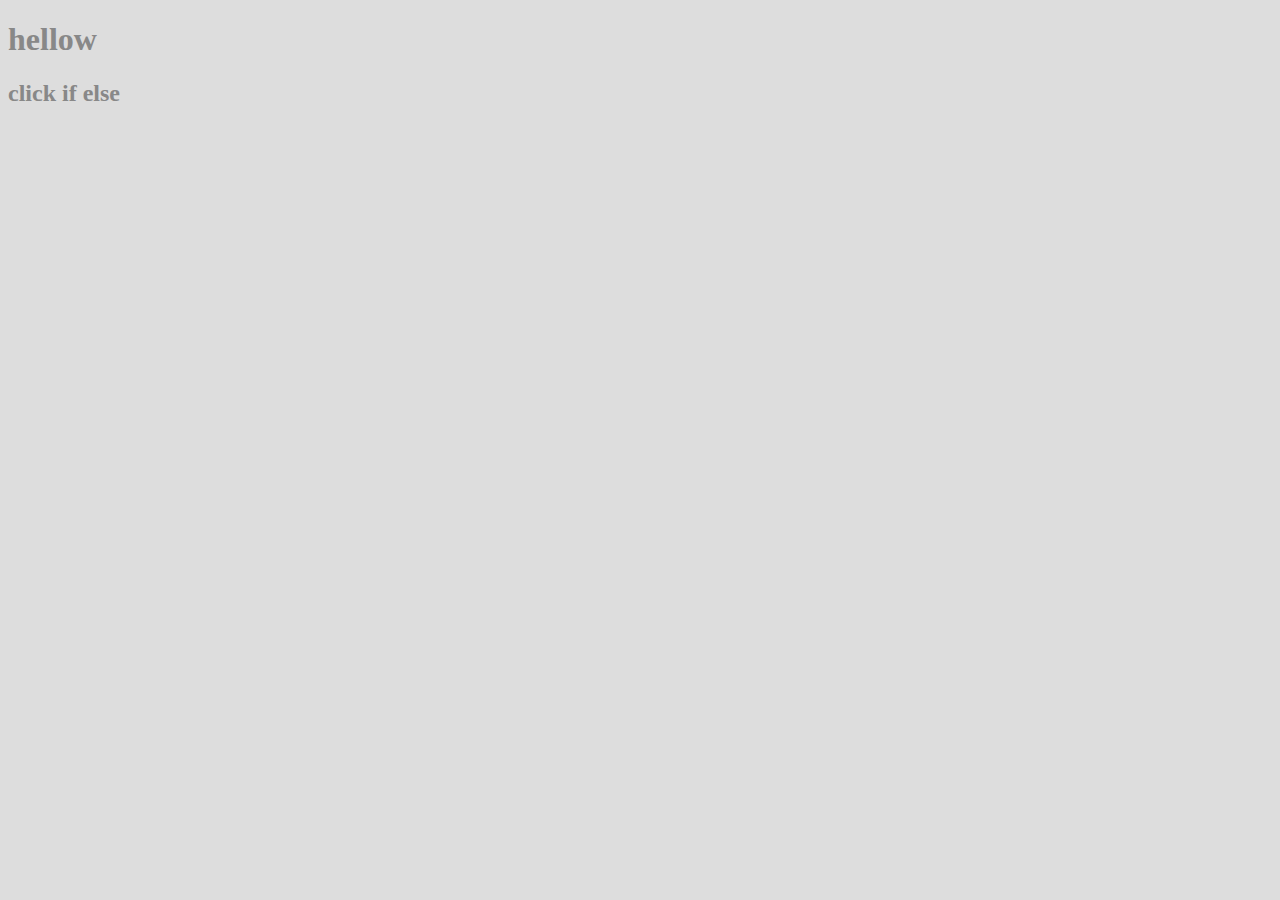
==== index.html @ 51812d73 "00javascript" ====
<!DOCTYPE html>
<html lang="en">

<head>
    <meta charset="UTF-8">
    <meta http-equiv="X-UA-Compatible" content="IE=edge">
    <meta name="viewport" content="width=device-width, initial-scale=1.0">
    <title>Document</title>
    <link rel="stylesheet" href="index.css">

</head>

<body>
    <h1 id="title">hellow</h1>
    <h2 id="h2title">click if else</h2>
    <script src="study03.js"></script>
</body>

</html>
---- index.css ----
body {background:#ddd}

#title {color:#888}
#h2title {color:#888}
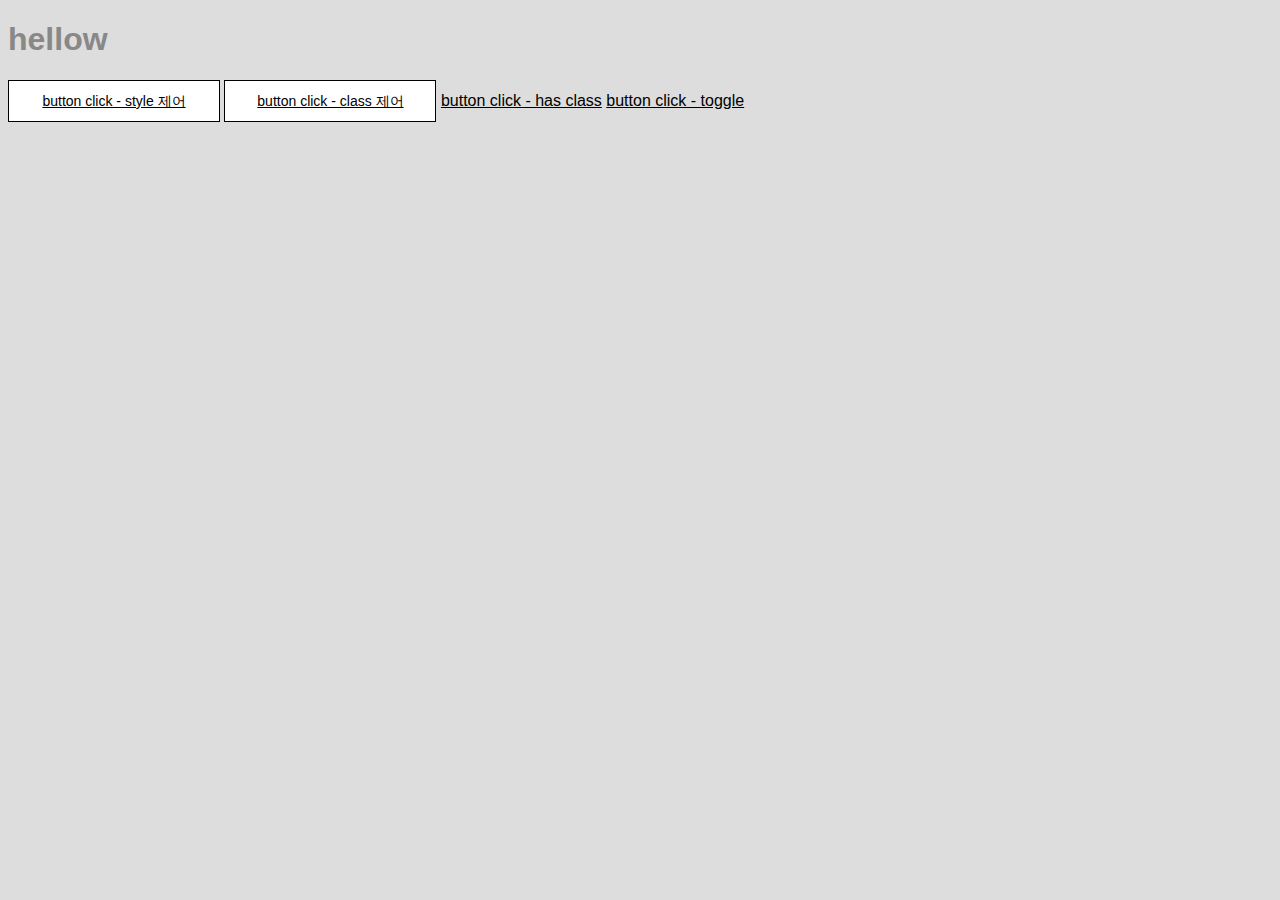
==== commit e2f0b12e: "21.04.05 회사" ====
--- a/index.html
+++ b/index.html
@@ -11,8 +11,12 @@
 </head>
 
 <body>
-    <h1 id="title">hellow</h1>
-    <h2 id="h2title">click if else</h2>
+    <h1 id="title" class="">hellow</h1>
+    <a href="#" id="button1" class="button01">button click - style 제어</a>
+    <a href="#" id="button2" class="button02">button click - class 제어</a>
+    <a href="#" id="button3" class="button03">button click - has class</a>
+    <a href="#" id="button4" class="button04">button click - toggle</a>
+
     <script src="study03.js"></script>
 </body>
 
--- a/index.css
+++ b/index.css
@@ -1,4 +1,19 @@
+* {font-family:'Noto Sans KR', 'Malgun Gothic','맑은고딕',sans-serif;color:#000}
 body {background:#ddd}
 
 #title {color:#888}
-#h2title {color:#888}+#title.checked {color:#000}
+
+
+
+#button01 {color:#000}
+
+
+
+.button01 {display:inline-block;border:1px solid #000;background:#fff;width:210px;height:40px;line-height:40px;text-align:center;font-size:14px;}
+.button01.clicked {background:#000;}
+
+.button02 {display:inline-block;border:1px solid #000;background:#fff;width:210px;height:40px;line-height:40px;text-align:center;font-size:14px;}
+.button02.clicked {background:#000;color:#fff}
+
+
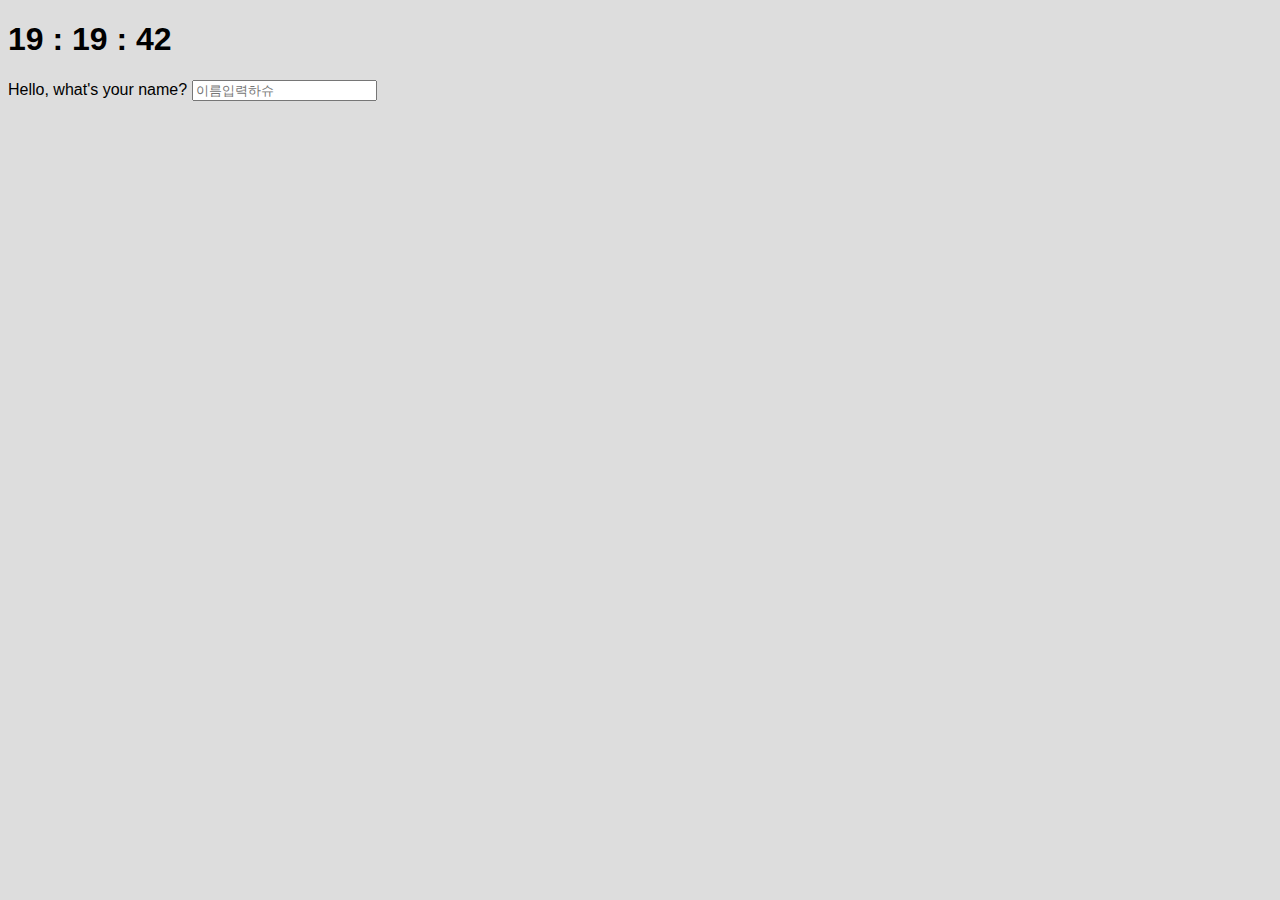
==== commit 934ffb98: "21.04.07" ====
--- a/index.html
+++ b/index.html
@@ -11,13 +11,21 @@
 </head>
 
 <body>
-    <h1 id="title" class="">hellow</h1>
-    <a href="#" id="button1" class="button01">button click - style 제어</a>
-    <a href="#" id="button2" class="button02">button click - class 제어</a>
-    <a href="#" id="button3" class="button03">button click - has class</a>
-    <a href="#" id="button4" class="button04">button click - toggle</a>
 
-    <script src="study03.js"></script>
+    <div class="js-clock">
+        <h1>00:00</h1>
+    </div>
+
+    <form class="js-form form showing">
+        <span>Hello, what's your name?</span>
+        <input type="text" id="username" class="input" placeholder="이름입력하슈">
+    </form>
+    <h4 class="js-greetings greetings"></h4>
+
+
+    <script src="clock.js"></script>
+    <script src="greeting.js"></script>
+    
 </body>
 
 </html>--- a/index.css
+++ b/index.css
@@ -17,3 +17,12 @@
 .button02.clicked {background:#000;color:#fff}
 
 
+.form,
+.greetings {
+  display: none;
+}
+.showing {
+  display: block;
+}
+
+
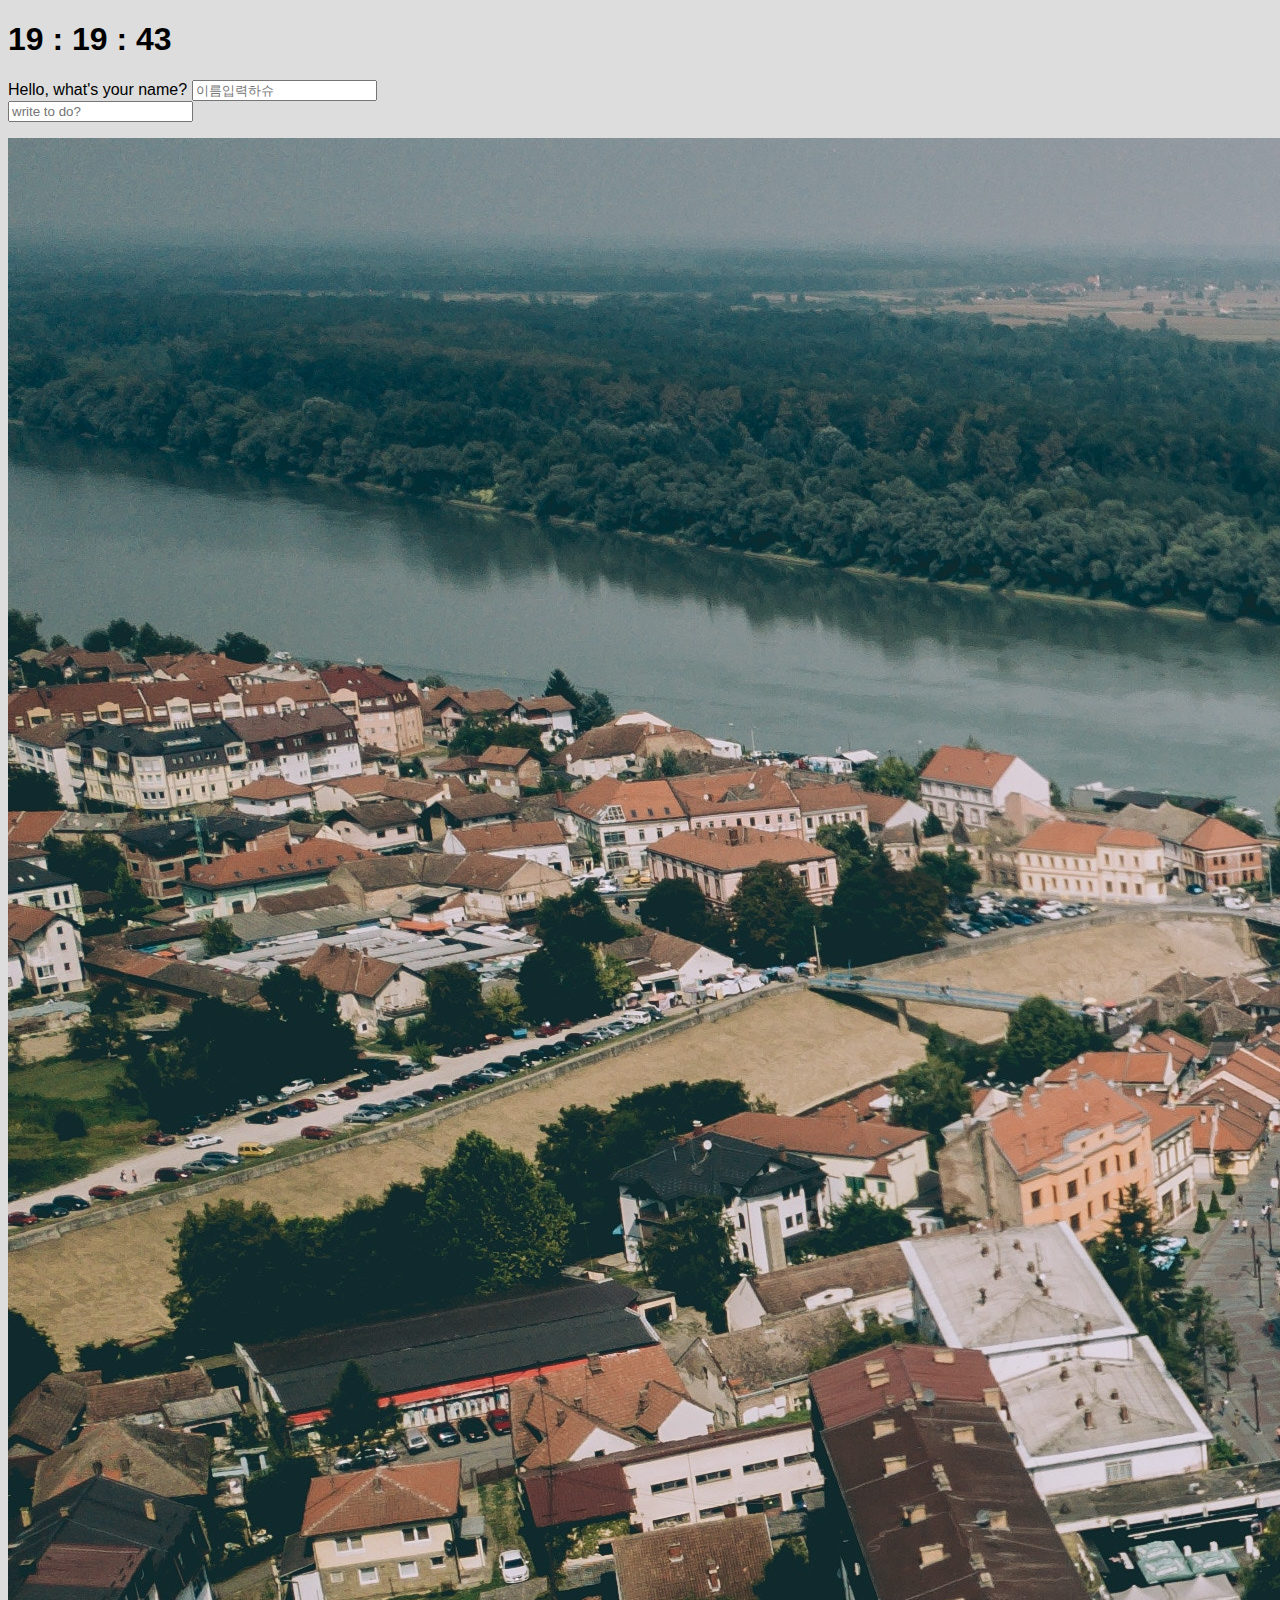
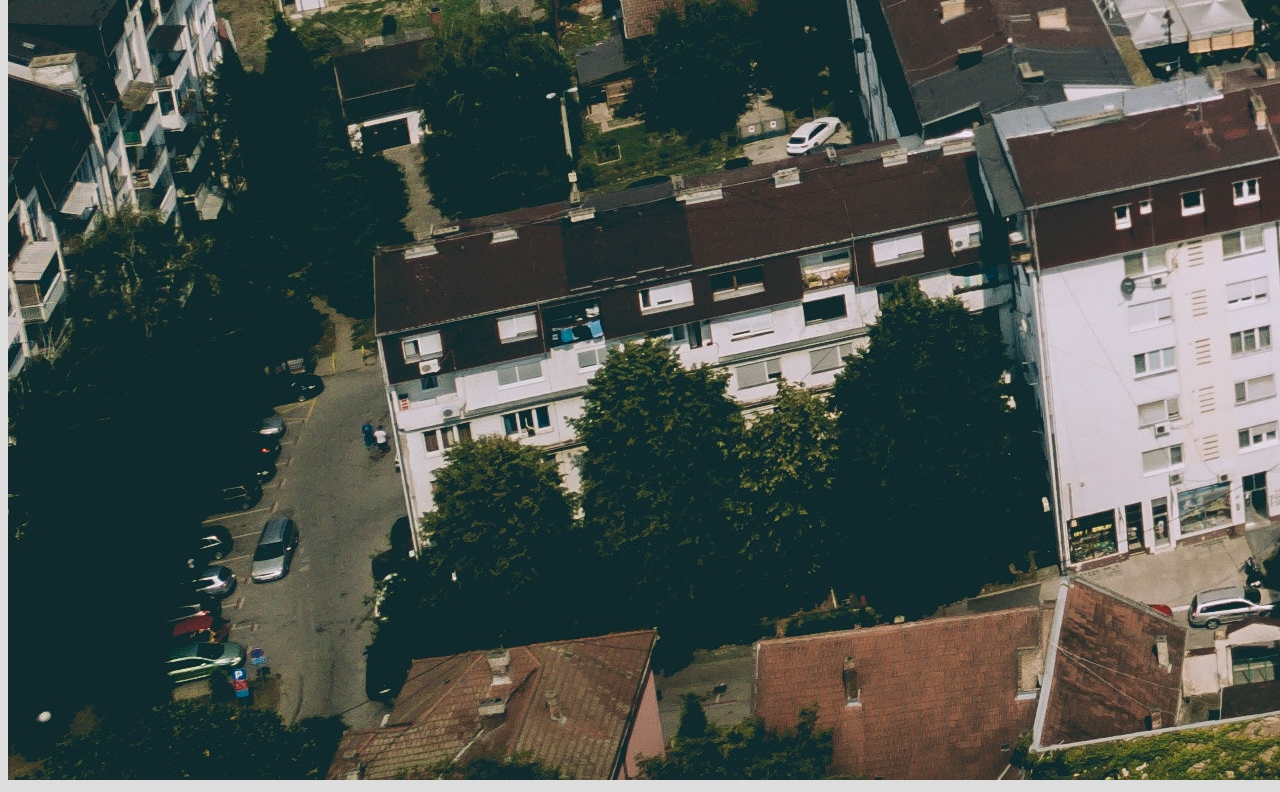
==== commit 156f0a45: "21.04.13" ====
--- a/index.html
+++ b/index.html
@@ -18,14 +18,23 @@
 
     <form class="js-form form showing">
         <span>Hello, what's your name?</span>
-        <input type="text" id="username" class="input" placeholder="이름입력하슈">
+        <input type="text" id="username" class="todoinput" placeholder="이름입력하슈">
     </form>
     <h4 class="js-greetings greetings"></h4>
 
+    <form class="js-toDoForm">
+        <input type="text" class="input" placeholder="write to do?">
+    </form>
+    <ul class="js-toDoList">
 
+    </ul>
+
+
+    
     <script src="clock.js"></script>
     <script src="greeting.js"></script>
-    
+    <script src="todo.js"></script>
+    <script src="background.js"></script>
 </body>
 
 </html>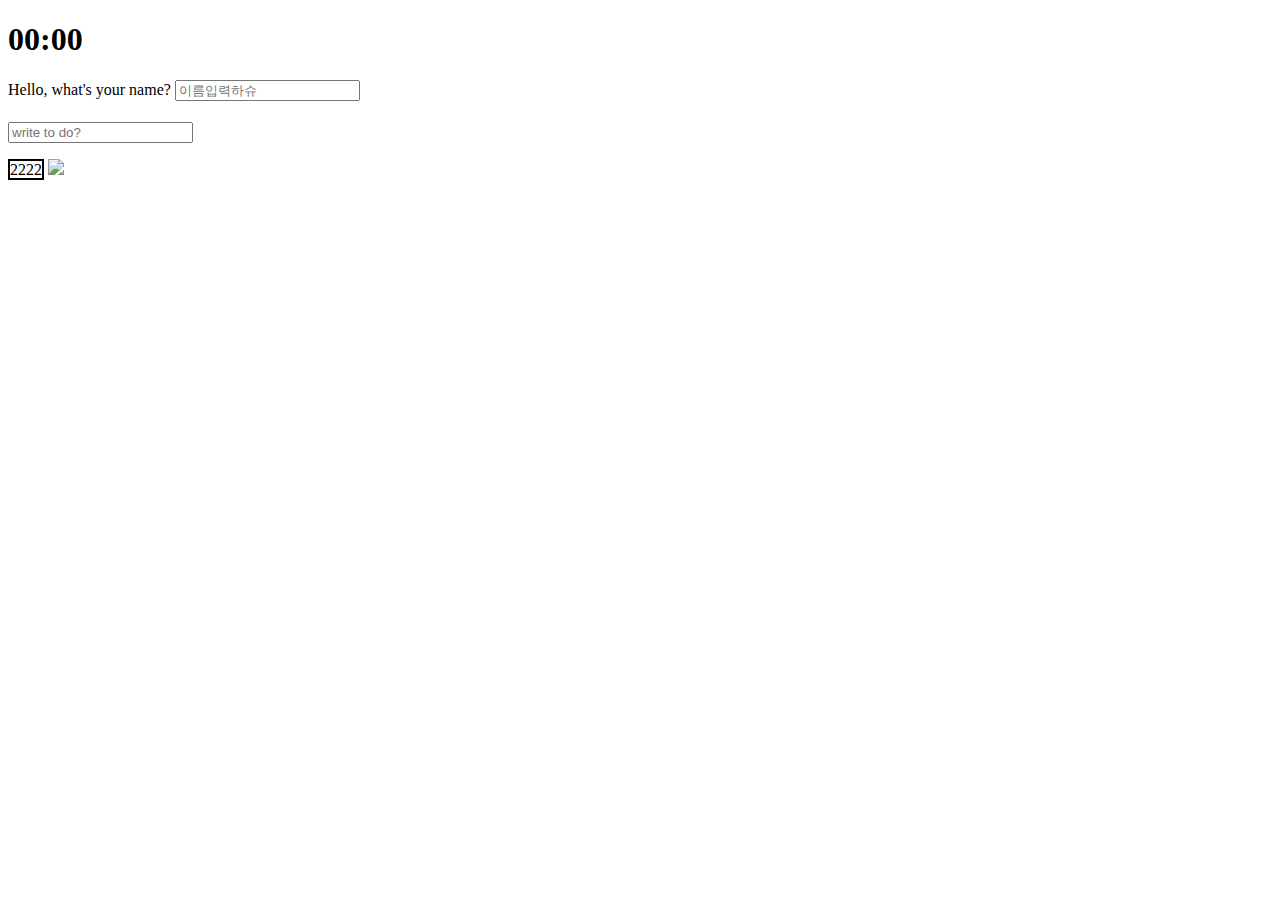
==== commit fdef212f: "21.04.20" ====
--- a/index.html
+++ b/index.html
@@ -28,13 +28,14 @@
     <ul class="js-toDoList">
 
     </ul>
+    <span class="js-weather" style="border:2px solid #000">2222</span>
 
 
-    
     <script src="clock.js"></script>
     <script src="greeting.js"></script>
     <script src="todo.js"></script>
     <script src="background.js"></script>
+    <script src="weather.js"></script>
 </body>
 
 </html>